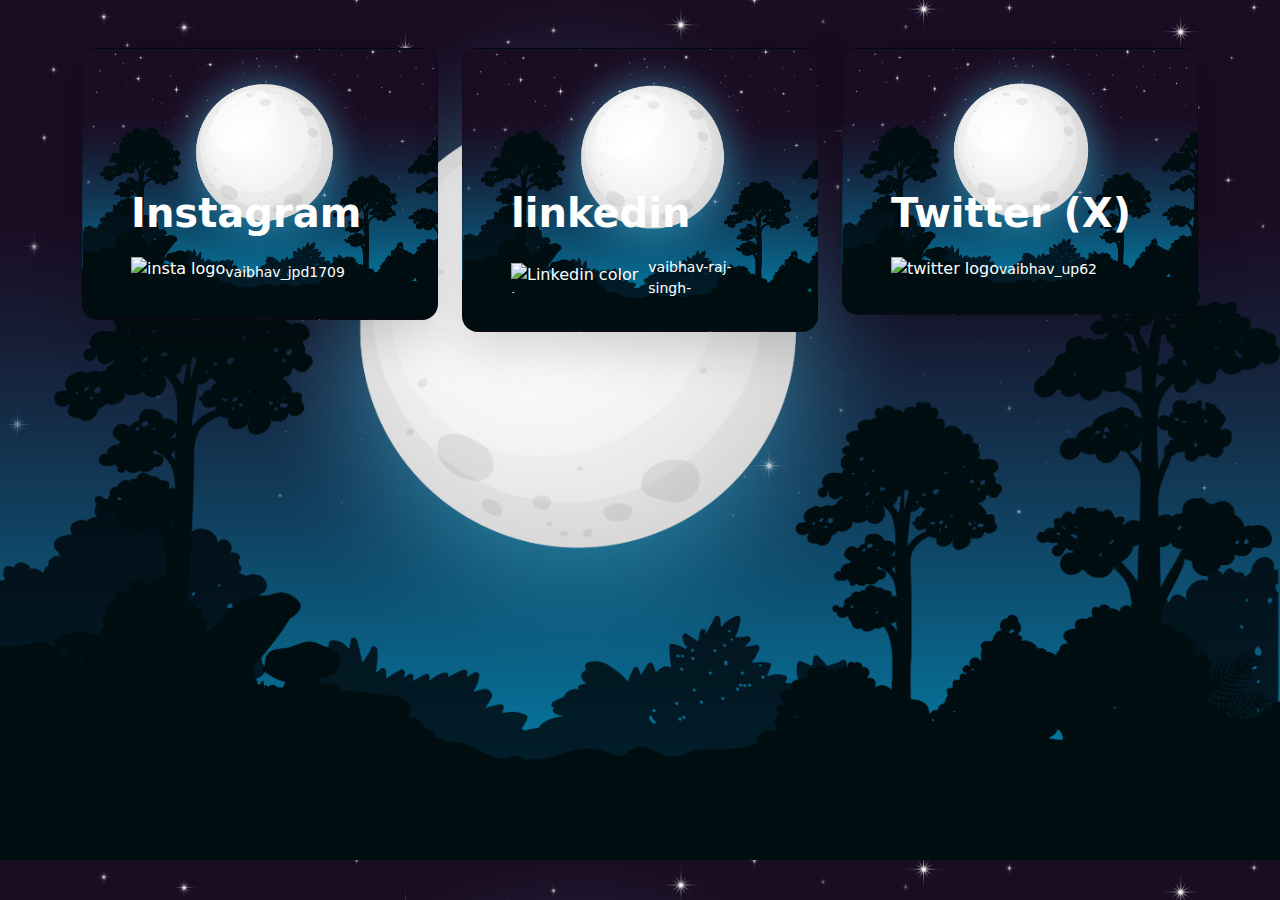
==== contact.html @ 4521593c "contact page addition" ====
<!DOCTYPE html>
<html lang="en">
<head>
    <meta charset="UTF-8">
    <meta name="viewport" content="width=device-width, initial-scale=1.0">
    <title>Contact Me</title>
    <link href="https://cdn.jsdelivr.net/npm/bootstrap@5.3.3/dist/css/bootstrap.min.css" rel="stylesheet" integrity="sha384-QWTKZyjpPEjISv5WaRU9OFeRpok6YctnYmDr5pNlyT2bRjXh0JMhjY6hW+ALEwIH" crossorigin="anonymous">
</head>
<body>

    <style>
      body
      {
        background-image: url('background-images/moon.jpg');
        background-size: cover;
      }
      a
      {
        text-decoration: none;
      }
    </style>
      <div class="container">
        <div class="row row-cols-1 row-cols-lg-3 align-items-stretch g-4 py-5">
          
          
          <a href="https://www.instagram.com/vaibhav_jpd1709" target="_main">
            <div class="col">
              <div class="card card-cover h-100 overflow-hidden text-bg-dark rounded-4 shadow-lg" style="background-image: url('background-images/moon.jpg');background-size: cover;">
                <div class="d-flex flex-column h-100 p-5 pb-3 text-white text-shadow-1">
                  <h3 class="pt-5 mt-5 mb-4 display-6 lh-1 fw-bold">Instagram</h3>
                  <ul class="d-flex list-unstyled mt-auto">
                    <!-- bootstrap link: -->
                    <li class="d-flex align-items-center me-3">
                      <img src="instagram-svgrepo-com.svg" alt="insta logo" height="30">
                      <small>vaibhav_jpd1709</small>
                    </li>
                    <li class="d-flex align-items-center">
                    </li>
                  </ul>
                </div>
              </div>
            </div>
          </a>

          <a href="https://www.linkedin.com/in/vaibhav-raj-singh-/" target="_main">
            <div class="col">
              <div class="card card-cover h-100 overflow-hidden text-bg-dark rounded-4 shadow-lg" style="background-image: url('background-images/moon.jpg');background-size: cover;">
                <div class="d-flex flex-column h-100 p-5 pb-3 text-white text-shadow-1">
                  <h3 class="pt-5 mt-5 mb-4 display-6 lh-1 fw-bold">linkedin</h3>
                  <ul class="d-flex list-unstyled mt-auto">
                    <!-- bootstrap link: -->
                    <li class="d-flex align-items-center me-3">
                      
                      <img src="linkedin-color.svg" alt="Linkedin color icon" height="30">
                      <small>vaibhav-raj-singh-</small>
                    </li>
                    <li class="d-flex align-items-center">
                    </li>
                  </ul>
                </div>
              </div>
            </div>
          </a>

          <a href="https://x.com/vaibhav_up62" target="_main">
            <div class="col">
              <div class="card card-cover h-100 overflow-hidden text-bg-dark rounded-4 shadow-lg" style="background-image: url('background-images/moon.jpg');background-size: cover;">
                <div class="d-flex flex-column h-100 p-5 pb-3 text-shadow-1">
                  <h3 class="pt-5 mt-5 mb-4 display-6 lh-1 fw-bold">Twitter (X)</h3>
                  <ul class="d-flex list-unstyled mt-auto">
                    <!-- bootstrap link: -->
                    <li class="d-flex align-items-center me-3">
                      <img src="twitter-color.svg" alt="twitter logo" height="25">
                      <small> vaibhav_up62</small>
                    </li>
                  </ul>
                </div>
              </div>
            </div>
          </a>

        </div>
      </div>
          
      
    <script src="https://cdn.jsdelivr.net/npm/bootstrap@5.3.3/dist/js/bootstrap.bundle.min.js" integrity="sha384-YvpcrYf0tY3lHB60NNkmXc5s9fDVZLESaAA55NDzOxhy9GkcIdslK1eN7N6jIeHz" crossorigin="anonymous"></script>
</body>
</html>
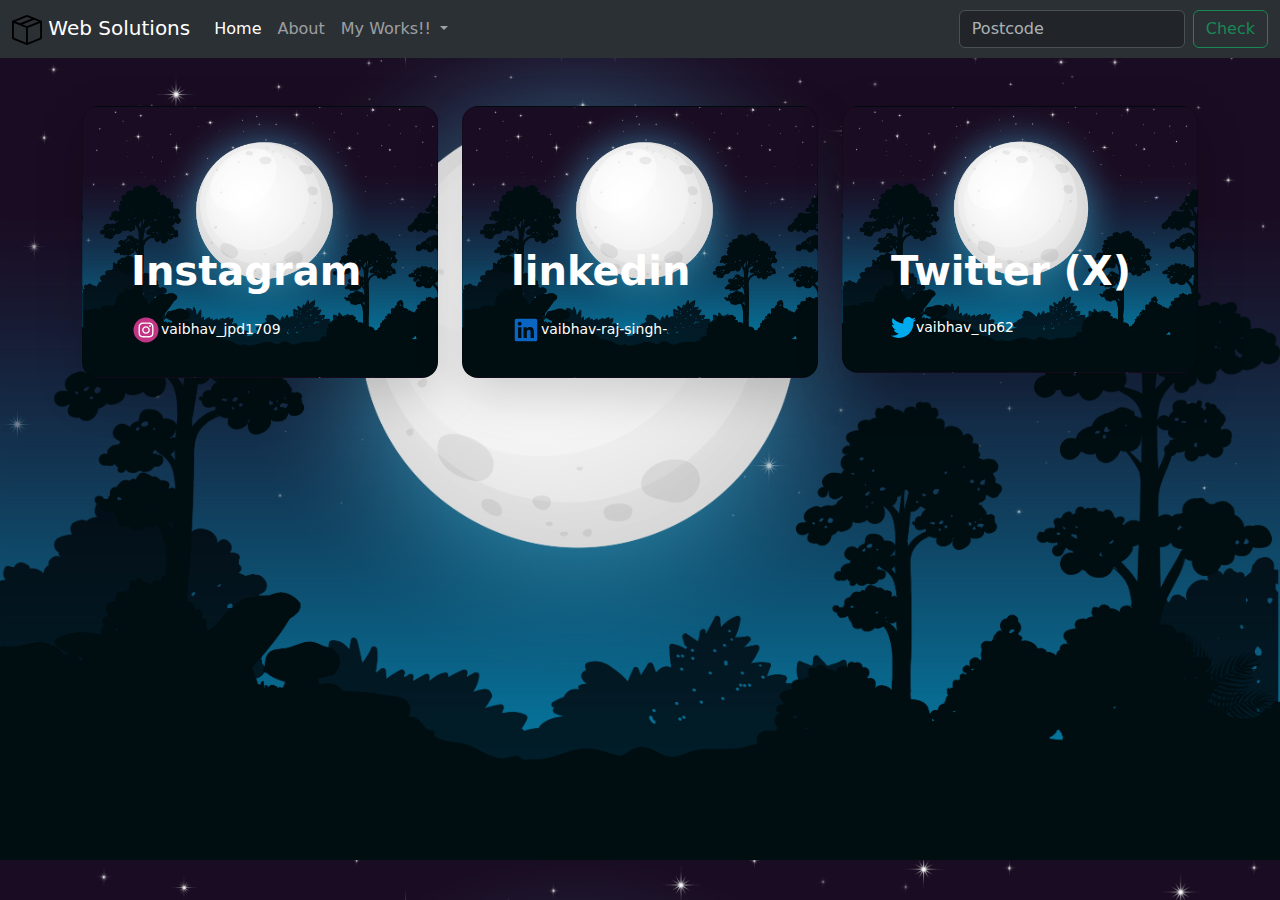
==== commit d731c2a7: "Update contact.html" ====
--- a/contact.html
+++ b/contact.html
@@ -18,13 +18,59 @@
       {
         text-decoration: none;
       }
+      /* #navigation-bar
+      {
+        background-image:url('moving-van.jpg') ;
+        background-size: cover;
+      } */
+      #instagram:hover,#linkedin:hover,#twitter:hover
+      {
+        scale: 1.1;
+      }
     </style>
+    <nav id="navigation-bar" class="navbar navbar-expand-lg bg-body-tertiary"  data-bs-theme="dark">
+      <div class="container-fluid">
+        <a class="navbar-brand" href="index.html"><img src="./box-seam.svg" alt="moveit brand icon" height="30"> Web Solutions</a>
+        <button class="navbar-toggler" type="button" data-bs-toggle="collapse" data-bs-target="#navbarSupportedContent"
+          aria-controls="navbarSupportedContent" aria-expanded="false" aria-label="Toggle navigation">
+          <span class="navbar-toggler-icon"></span>
+        </button>
+        <div class="collapse navbar-collapse" id="navbarSupportedContent">
+          <ul class="navbar-nav me-auto mb-2 mb-lg-0">
+            <li class="nav-item">
+              <a class="nav-link active" aria-current="page" href="index.html">Home</a>
+            </li>
+            <li class="nav-item">
+              <a class="nav-link" href="#">About</a>
+            </li>
+            <li class="nav-item dropdown">
+              <a class="nav-link dropdown-toggle" href="#" role="button" data-bs-toggle="dropdown" aria-expanded="false">
+                My Works!!
+              </a>
+              <ul class="dropdown-menu">
+                <li><a class="dropdown-item" href="#">Action</a></li>
+                <li><a class="dropdown-item" href="#">Another action</a></li>
+                <li>
+                  <hr class="dropdown-divider">
+                </li>
+                <li><a class="dropdown-item" href="#">Something else here</a></li>
+              </ul>
+            </li>
+          </ul>
+          <form class="d-flex" role="search">
+            <input class="form-control me-2" type="search" placeholder="Postcode" aria-label="Search">
+            <button class="btn btn-outline-success" type="submit">Check</button>
+          </form>
+        </div>
+      </div>
+    </nav>
+  
       <div class="container">
         <div class="row row-cols-1 row-cols-lg-3 align-items-stretch g-4 py-5">
           
           
           <a href="https://www.instagram.com/vaibhav_jpd1709" target="_main">
-            <div class="col">
+            <div class="col" id="instagram">
               <div class="card card-cover h-100 overflow-hidden text-bg-dark rounded-4 shadow-lg" style="background-image: url('background-images/moon.jpg');background-size: cover;">
                 <div class="d-flex flex-column h-100 p-5 pb-3 text-white text-shadow-1">
                   <h3 class="pt-5 mt-5 mb-4 display-6 lh-1 fw-bold">Instagram</h3>
@@ -43,7 +89,7 @@
           </a>
 
           <a href="https://www.linkedin.com/in/vaibhav-raj-singh-/" target="_main">
-            <div class="col">
+            <div class="col" id="linkedin">
               <div class="card card-cover h-100 overflow-hidden text-bg-dark rounded-4 shadow-lg" style="background-image: url('background-images/moon.jpg');background-size: cover;">
                 <div class="d-flex flex-column h-100 p-5 pb-3 text-white text-shadow-1">
                   <h3 class="pt-5 mt-5 mb-4 display-6 lh-1 fw-bold">linkedin</h3>
@@ -63,7 +109,7 @@
           </a>
 
           <a href="https://x.com/vaibhav_up62" target="_main">
-            <div class="col">
+            <div class="col" id="twitter">
               <div class="card card-cover h-100 overflow-hidden text-bg-dark rounded-4 shadow-lg" style="background-image: url('background-images/moon.jpg');background-size: cover;">
                 <div class="d-flex flex-column h-100 p-5 pb-3 text-shadow-1">
                   <h3 class="pt-5 mt-5 mb-4 display-6 lh-1 fw-bold">Twitter (X)</h3>
@@ -85,4 +131,4 @@
       
     <script src="https://cdn.jsdelivr.net/npm/bootstrap@5.3.3/dist/js/bootstrap.bundle.min.js" integrity="sha384-YvpcrYf0tY3lHB60NNkmXc5s9fDVZLESaAA55NDzOxhy9GkcIdslK1eN7N6jIeHz" crossorigin="anonymous"></script>
 </body>
-</html>+</html>
